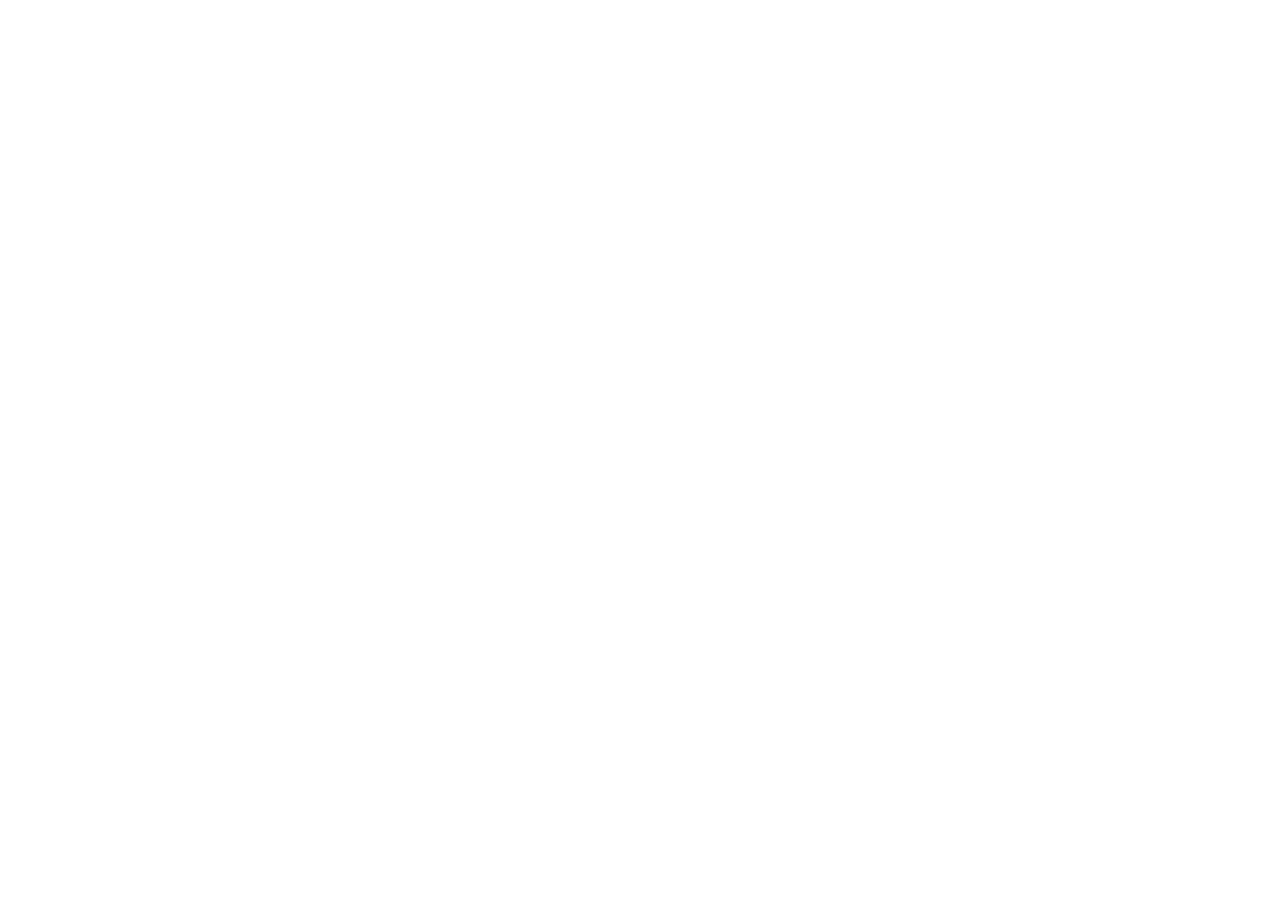
==== index.html @ f2fe9f71 "criação da página principal" ====
<!DOCTYPE html>
<html lang="pt-br">
<head>
    <meta charset="UTF-8">
    <meta name="viewport" content="width=device-width, initial-scale=1.0">
    <title>Projeto Redes Sociais</title>
    <link rel="shortcut icon" href="favicon.ico" type="image/x-icon">
</head>
<body>
    
</body>
</html>
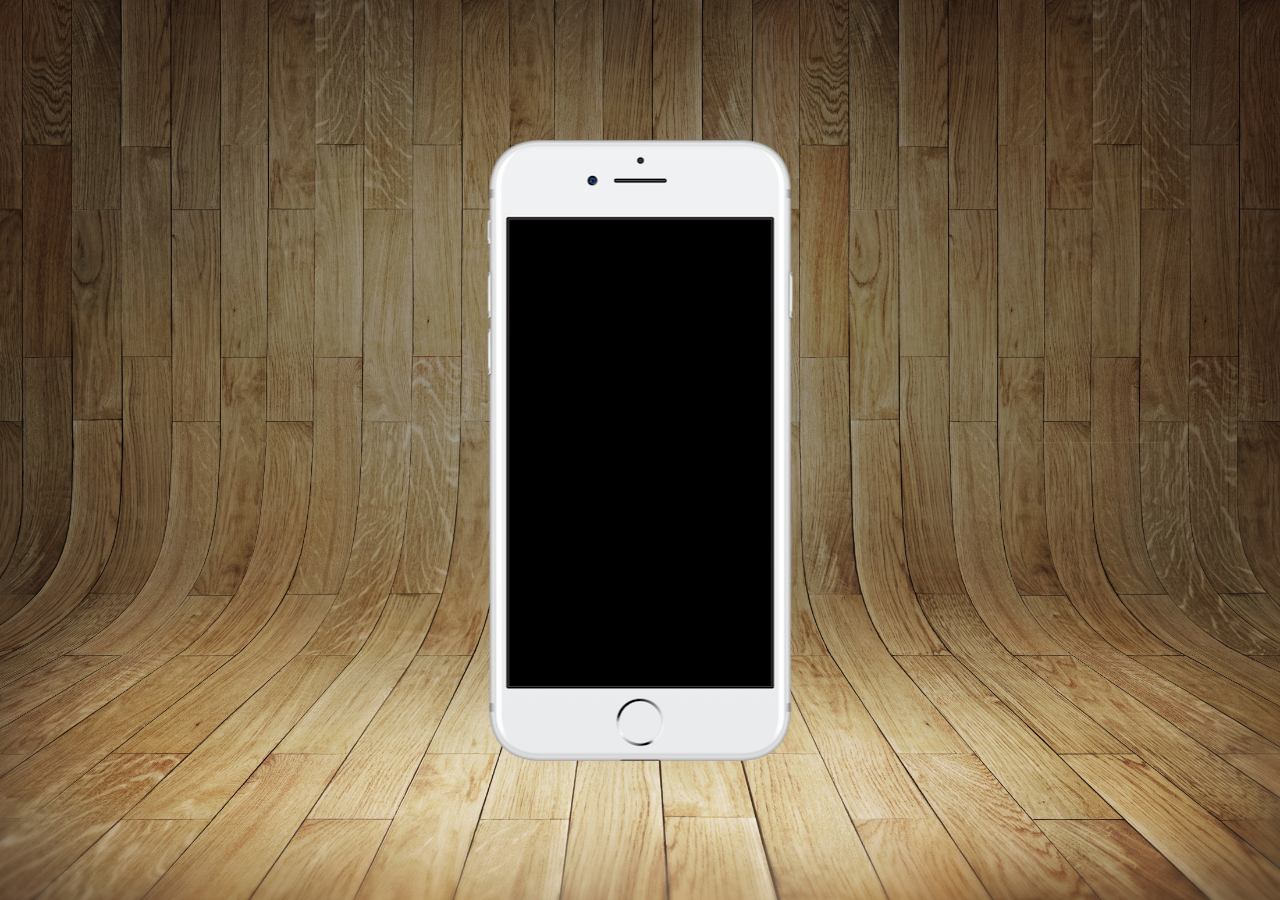
==== commit bf7dce38: "Configuração das imagens" ====
--- a/index.html
+++ b/index.html
@@ -5,8 +5,16 @@
     <meta name="viewport" content="width=device-width, initial-scale=1.0">
     <title>Projeto Redes Sociais</title>
     <link rel="shortcut icon" href="favicon.ico" type="image/x-icon">
+    <link rel="stylesheet" href="styles/style.css">
 </head>
 <body>
-    
+    <main>
+        <section id="telefone">
+
+        </section>
+        <section id="redes-sociais">
+
+        </section>
+    </main>
 </body>
 </html>--- a/styles/style.css
+++ b/styles/style.css
@@ -0,0 +1,37 @@
+@charset "UTF-8";
+
+*{
+    margin: 0px;
+    padding: 0px;
+    font-family: Arial, Helvetica, sans-serif;
+}
+
+/* Proporção da tela*/
+html, body{
+    height: 100vh;
+    width: 100vw;
+    background-color: black;
+}
+/* Imagem de fundo*/
+body{
+    background-image: url('../imagens/fundo-madeira.jpg');
+    background-repeat: no-repeat;
+    background-position: top center;
+    background-size: cover;
+    background-attachment: fixed;
+}
+
+#telefone{
+/* Posicionamento centralizado do objeto telefone */
+    position: absolute;
+    top: 50%;
+    left: 50%;
+    transform: translate(-50% , -50%);
+
+/* Imagem do objeto*/
+    height: 626px;
+    width: 311px;
+    background-image: url('../imagens/frame-iphone.png');
+    background-repeat: no-repeat;
+}
+
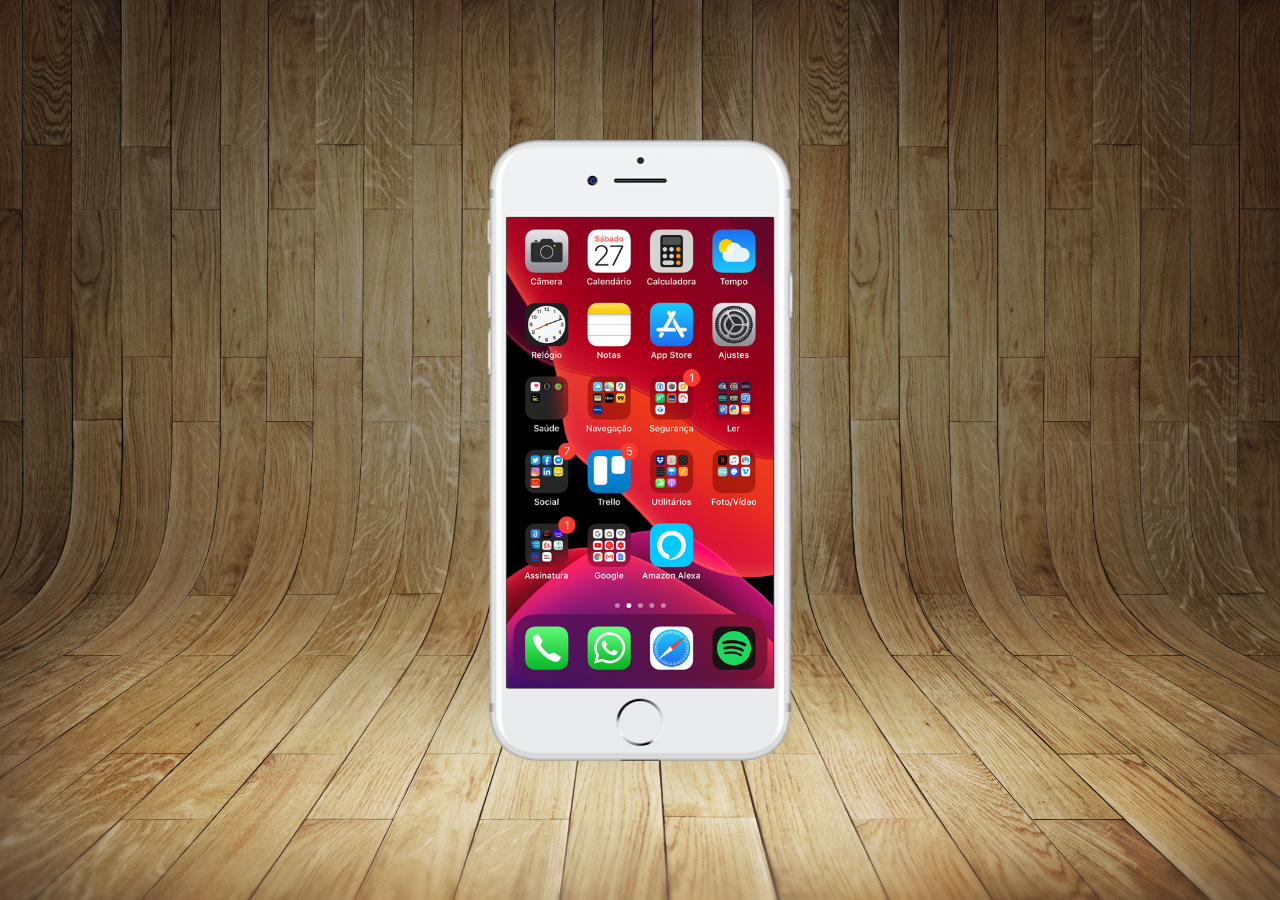
==== commit 3355dd27: "Criação da tela Home" ====
--- a/index.html
+++ b/index.html
@@ -10,7 +10,7 @@
 <body>
     <main>
         <section id="telefone">
-
+            <iframe src="home.html" name="inicio" id="inicio" frameborder="0"></iframe>
         </section>
         <section id="redes-sociais">
 
--- a/styles/style.css
+++ b/styles/style.css
@@ -35,3 +35,11 @@
     background-repeat: no-repeat;
 }
 
+#inicio{
+    position: relative;
+    top: 80px;
+    left: 22px;
+    width: 267px;
+    height: 471px;
+
+}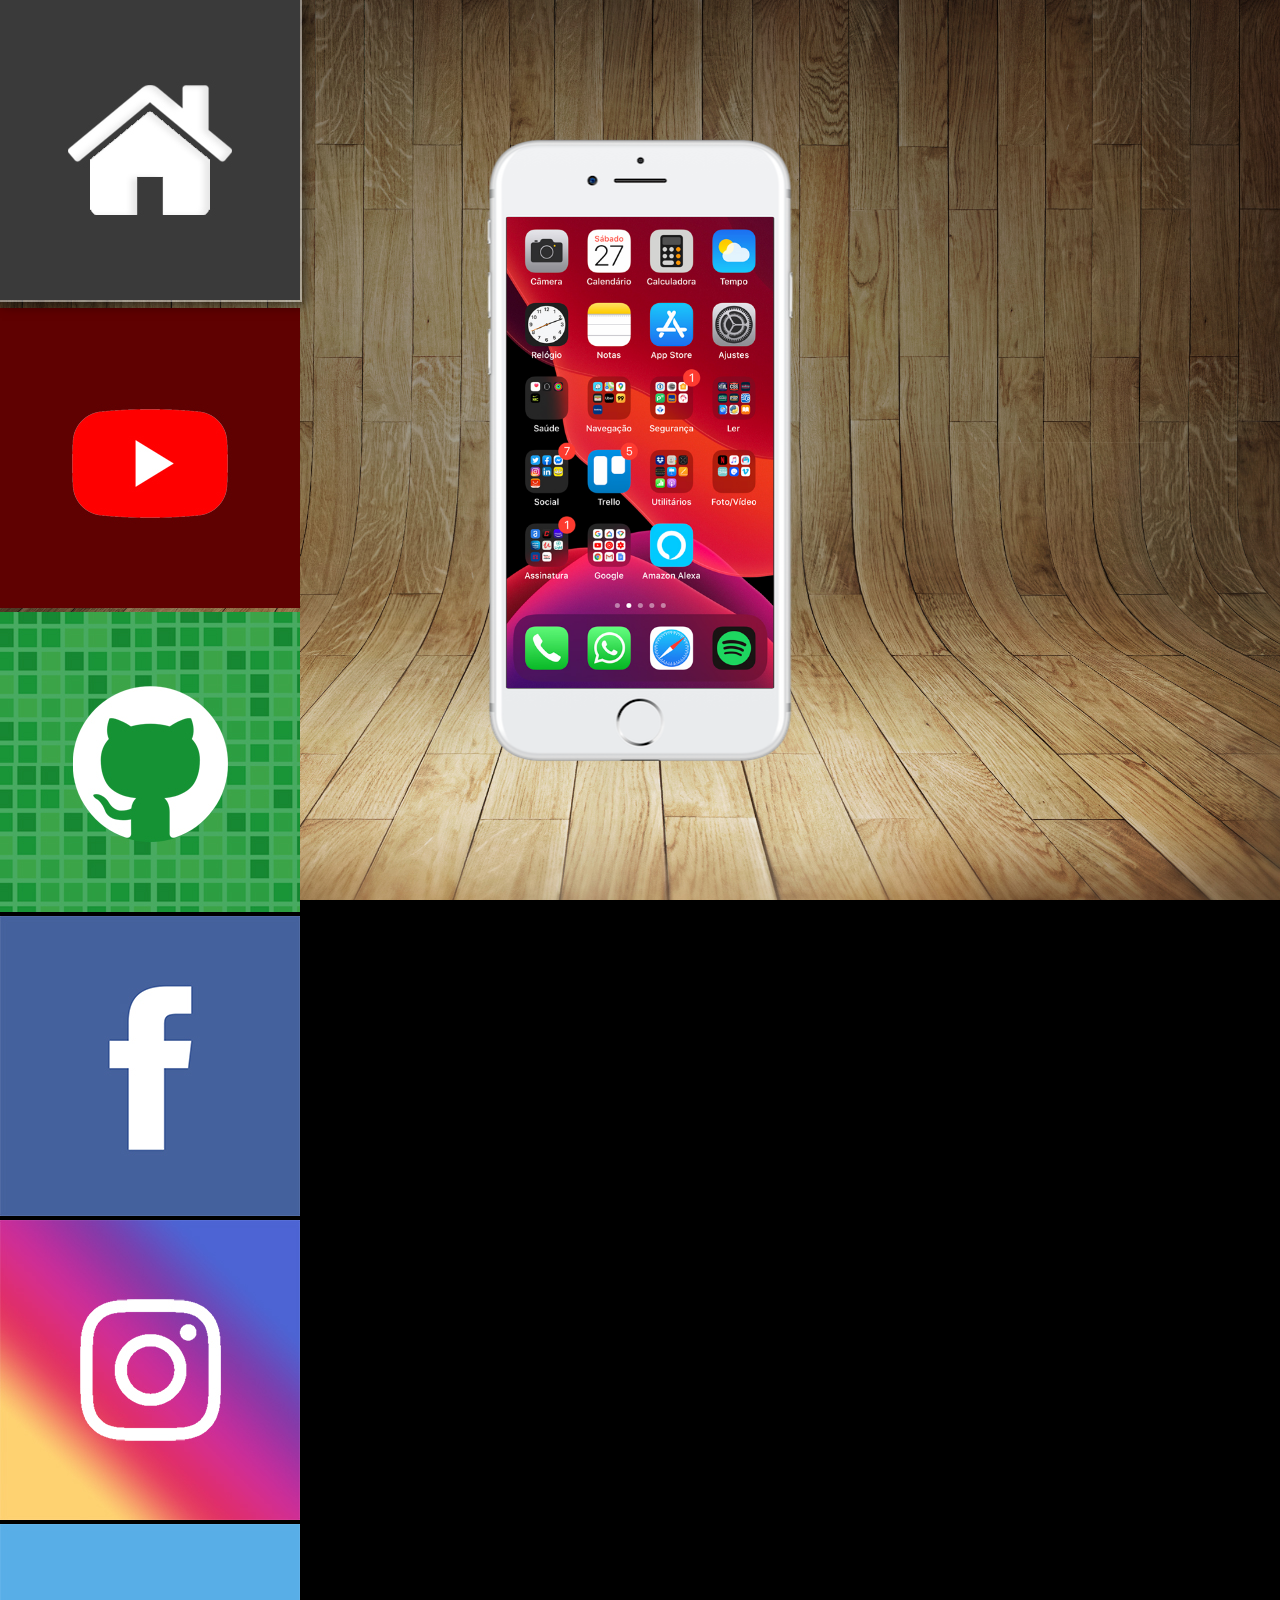
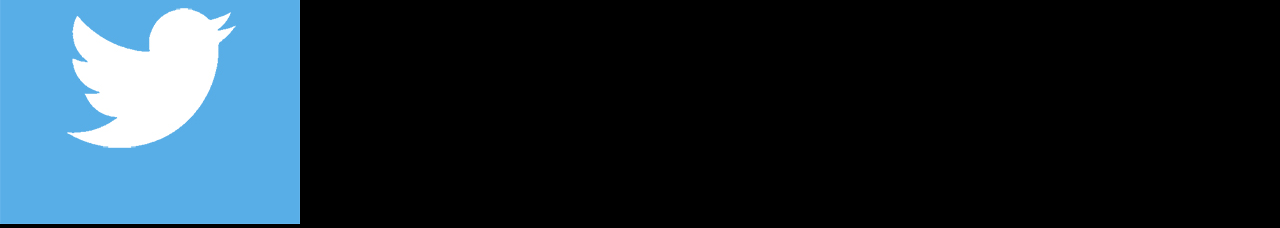
==== commit 2f673c3a: "Configurações de botões" ====
--- a/index.html
+++ b/index.html
@@ -10,10 +10,17 @@
 <body>
     <main>
         <section id="telefone">
-            <iframe src="home.html" name="inicio" id="inicio" frameborder="0"></iframe>
+            <iframe src="home.html" name="inicio" id="inicio" frameborder="0">
+                Seu navegador não é compatível com isso.
+            </iframe>
         </section>
         <section id="redes-sociais">
-
+            <a href="#" target="inicio"><img src="imagens/logo-home.jpg" alt="Home"></a><br>
+            <a href="#" target="inicio"><img src="imagens/logo-youtube.jpg" alt="Youtube"></a><br>
+            <a href="#" target="inicio"><img src="imagens/logo-github.jpg" alt="Github"></a><br>
+            <a href="#" target="inicio"><img src="imagens/logo-facebook.jpg" alt="Facebook"></a><br>
+            <a href="#" target="inicio"><img src="imagens/logo-instagram.jpg" alt="Instagram"></a><br>
+            <a href="#" target="inicio"><img src="imagens/logo-twitter.jpg" alt="Twitter"></a><br>
         </section>
     </main>
 </body>
--- a/styles/style.css
+++ b/styles/style.css
@@ -12,6 +12,7 @@
     width: 100vw;
     background-color: black;
 }
+
 /* Imagem de fundo*/
 body{
     background-image: url('../imagens/fundo-madeira.jpg');
@@ -35,11 +36,19 @@
     background-repeat: no-repeat;
 }
 
+/* Posicionamento da imagem Home */
 #inicio{
     position: relative;
     top: 80px;
     left: 22px;
     width: 267px;
     height: 471px;
+}
 
-}+/* Efeitos ao passar o mouse nas logos*/
+#redes-sociais img:hover{
+    border: 2px solid rgba(211, 211, 211, 0.548);
+    transform: translate(-2px, -2px);
+    box-shadow: 4px 4px 10px rgba(0, 0, 0, 0.507);
+    transition: transform .3s;
+}
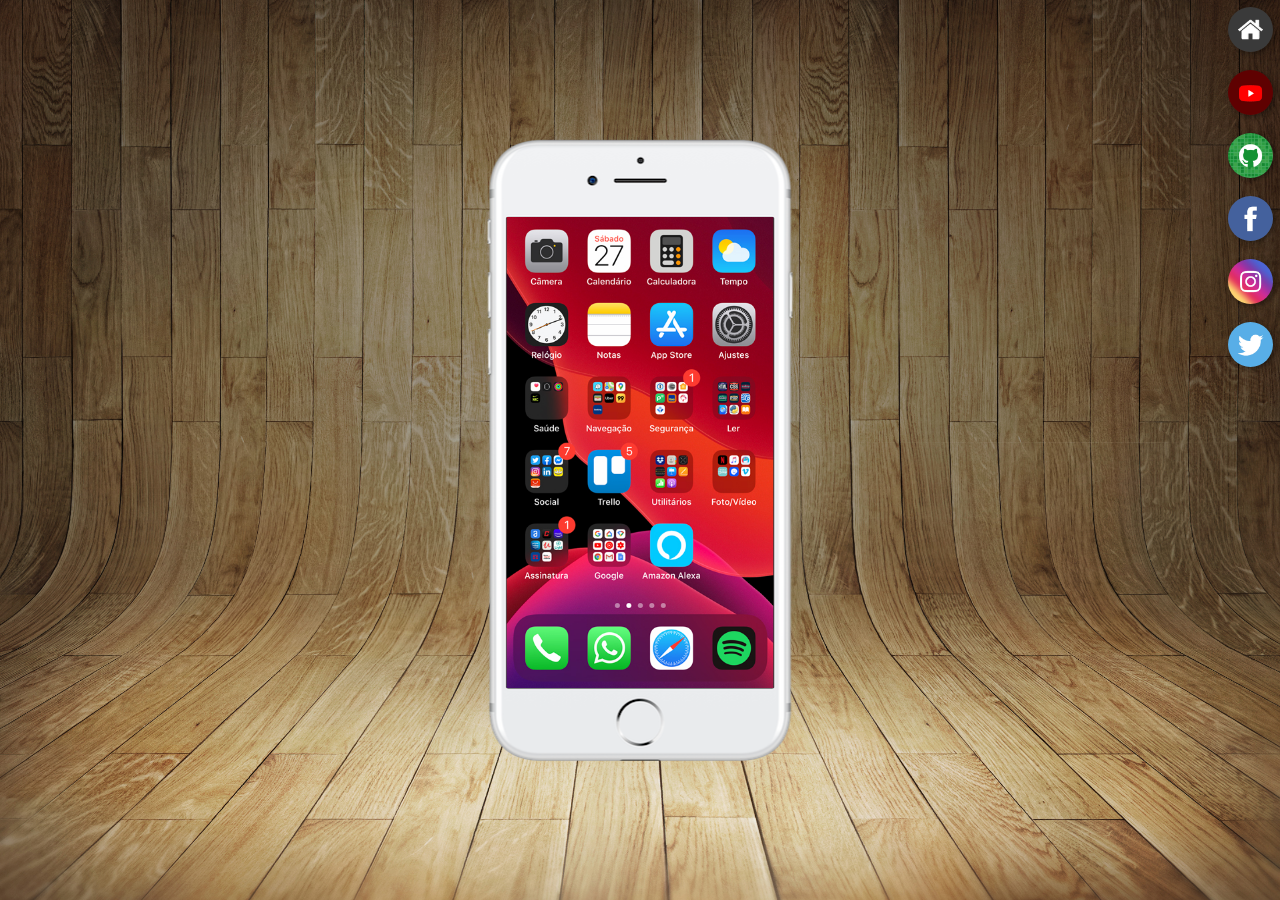
==== commit 32ec8290: "Configuração dos links" ====
--- a/index.html
+++ b/index.html
@@ -15,12 +15,12 @@
             </iframe>
         </section>
         <section id="redes-sociais">
-            <a href="#" target="inicio"><img src="imagens/logo-home.jpg" alt="Home"></a><br>
-            <a href="#" target="inicio"><img src="imagens/logo-youtube.jpg" alt="Youtube"></a><br>
-            <a href="#" target="inicio"><img src="imagens/logo-github.jpg" alt="Github"></a><br>
-            <a href="#" target="inicio"><img src="imagens/logo-facebook.jpg" alt="Facebook"></a><br>
-            <a href="#" target="inicio"><img src="imagens/logo-instagram.jpg" alt="Instagram"></a><br>
-            <a href="#" target="inicio"><img src="imagens/logo-twitter.jpg" alt="Twitter"></a><br>
+            <a href="home.html" target="inicio"><img src="imagens/logo-home.jpg" alt="Home"></a><br>
+            <a href="youtube.html" target="inicio"><img src="imagens/logo-youtube.jpg" alt="Youtube"></a><br>
+            <a href="github.html" target="inicio"><img src="imagens/logo-github.jpg" alt="Github"></a><br>
+            <a href="facebook.html" target="inicio"><img src="imagens/logo-facebook.jpg" alt="Facebook"></a><br>
+            <a href="instagram.html" target="inicio"><img src="imagens/logo-instagram.jpg" alt="Instagram"></a><br>
+            <a href="twitter.html" target="inicio"><img src="imagens/logo-twitter.jpg" alt="Twitter"></a><br>
         </section>
     </main>
 </body>
--- a/styles/style.css
+++ b/styles/style.css
@@ -45,6 +45,21 @@
     height: 471px;
 }
 
+
+/* Posicionamento das logos da redes sociais*/
+#redes-sociais{
+    text-align: right;
+}
+
+/* Posicionamento e arredondamento das logos*/
+#redes-sociais img{
+    width: 45px;
+    margin: 7px;
+    border-radius: 180px;
+    box-shadow: 2px 2px 5px rgba(0, 0, 0, 0.37);
+    box-sizing: border-box;
+}
+
 /* Efeitos ao passar o mouse nas logos*/
 #redes-sociais img:hover{
     border: 2px solid rgba(211, 211, 211, 0.548);
